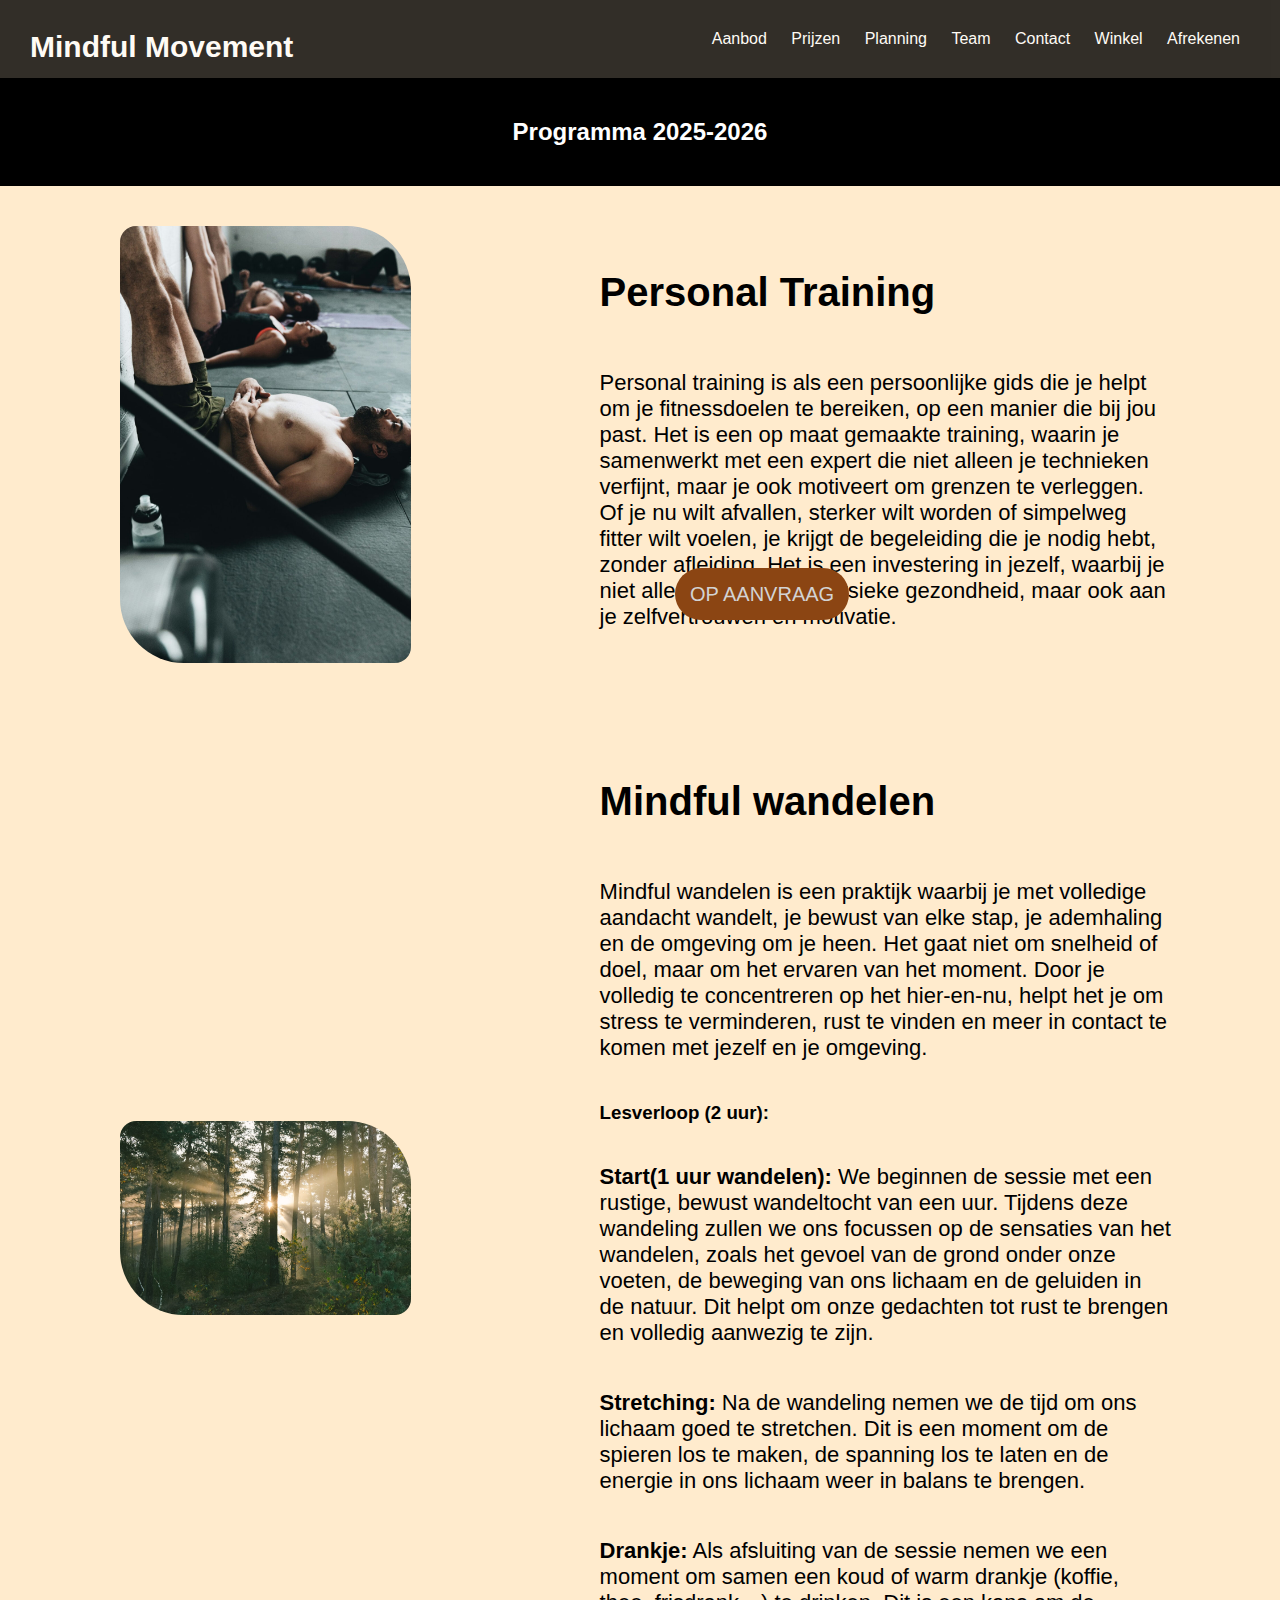
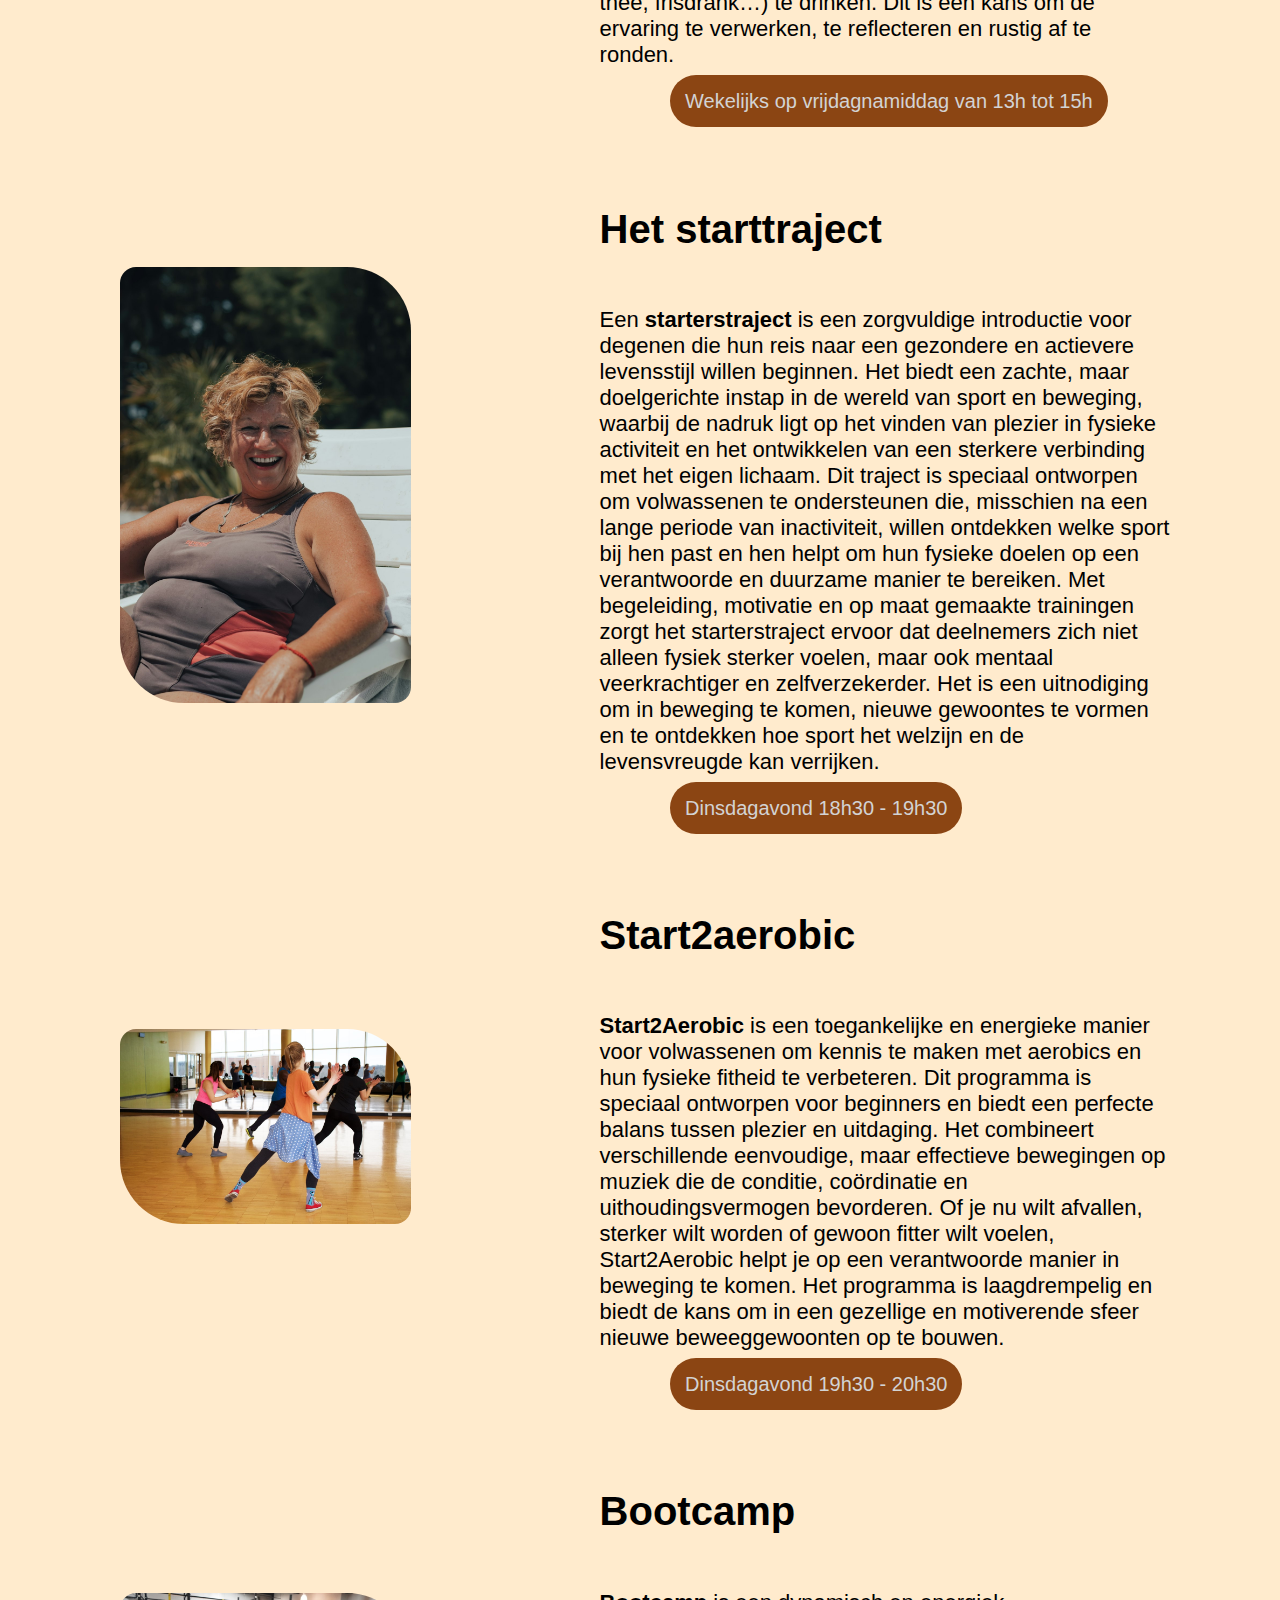
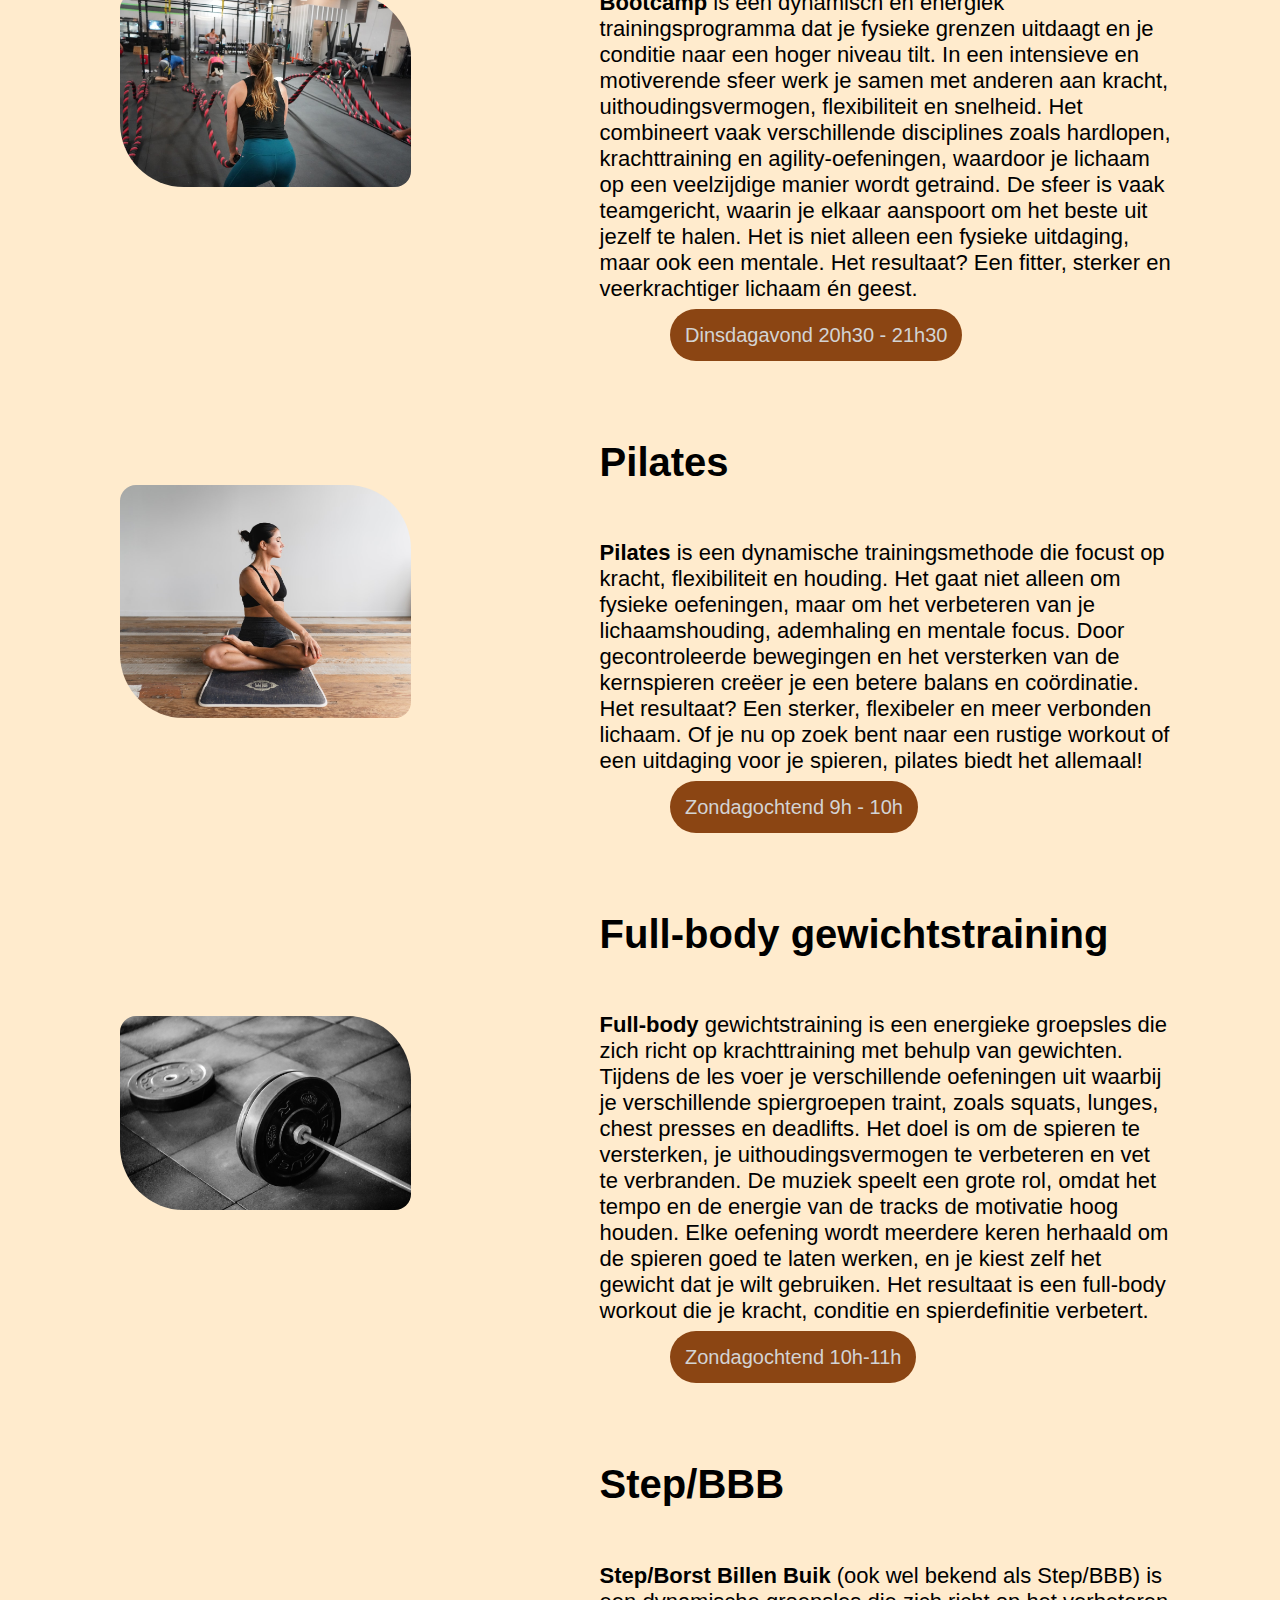
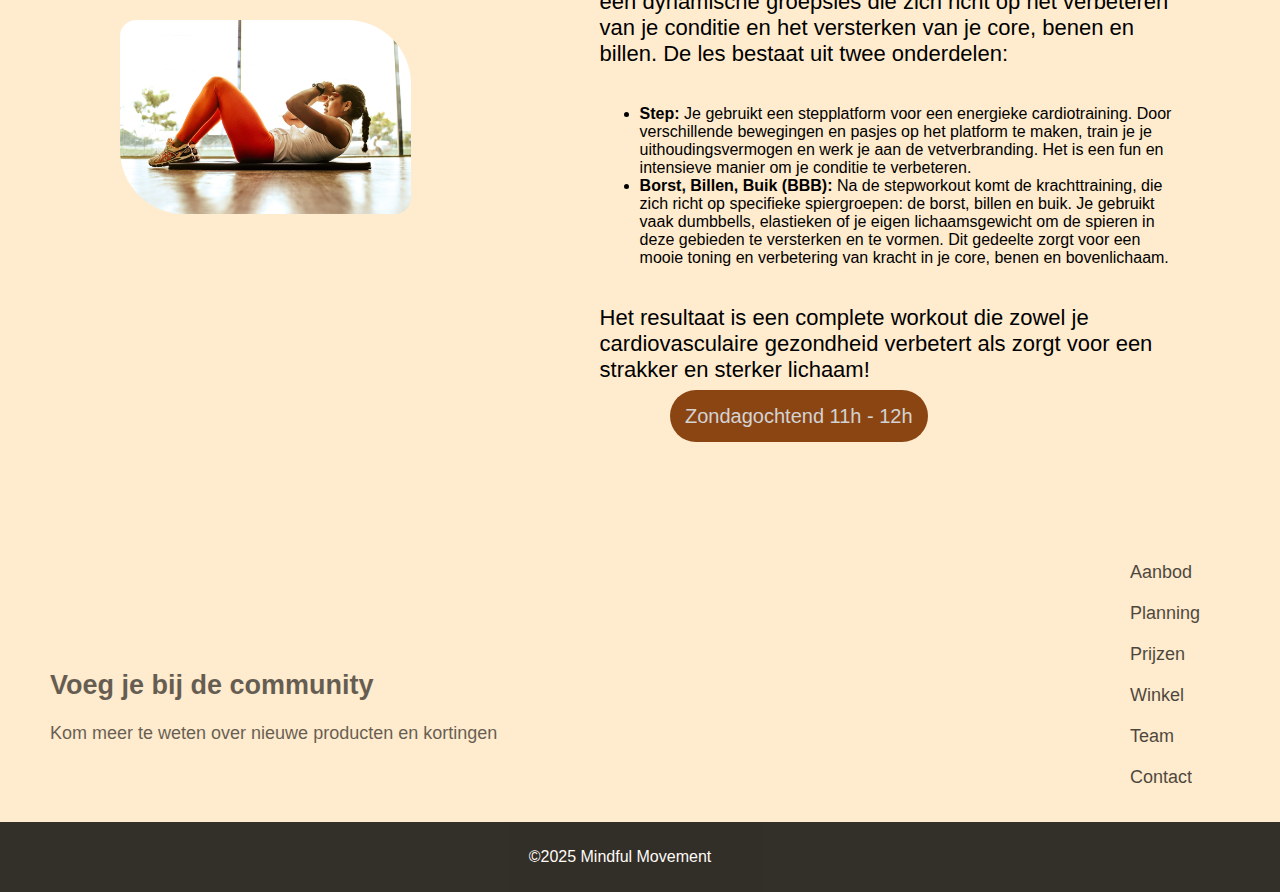
==== pages/aanbod.html @ 338db0da "V1" ====
<!DOCTYPE html>
<html lang="en">
<head>
    <meta charset="UTF-8">
    <meta name="viewport" content="width=device-width;initial-scale=1.0">
    <title>Aanbod - Groepslessen</title>
    <link rel="stylesheet" href="../style/style-aanbod.css">
</head>
<body>
<nav class="nav">
    <a class="navbar-logo" href="../index.html">Mindful Movement</a>
    <a class="navbar" href="./aanbod.html">Aanbod</a>
    <a class="navbar" href="./prijzen.html">Prijzen</a>
    <a class="navbar" href="./planning.html">Planning</a>
    <a class="navbar" href="#">Team</a>
    <a class="navbar" href="./contact.html">Contact</a>
    <a class="navbar" href="./winkel.html">Winkel</a>
    <a class="navbar" href="#">Afrekenen</a>
</nav>
<div class="aanbod">
    <h2>Programma 2025-2026</h2>
</div>

<section class="block2a">
    <div class="image-con">
        <img src="../Images/8.jpg" alt="foto">
        <div class="text-container">
            <h2>Personal Training</h2>
            <p>Personal training is als een persoonlijke gids die je helpt om je fitnessdoelen te bereiken, op een
                manier die bij jou past. Het is een op maat gemaakte training, waarin je samenwerkt met een expert
                die
                niet alleen je technieken verfijnt, maar je ook motiveert om grenzen te verleggen. Of je nu wilt
                afvallen, sterker wilt worden of simpelweg fitter wilt voelen, je krijgt de begeleiding die je nodig
                hebt, zonder afleiding. Het is een investering in jezelf, waarbij je niet alleen werkt aan je
                fysieke
                gezondheid, maar ook aan je zelfvertrouwen en motivatie.</p>
        </div>
    </div>
    <a href="./contact.html" class="button">OP AANVRAAG</a>
</section>


<section class="block2a">
    <div class="image-con">
        <img src="../Images/15.jpg" alt="foto">
        <div class="text-container">
            <h2>Mindful wandelen</h2>
            <p>Mindful wandelen is een praktijk waarbij je met volledige aandacht wandelt, je bewust van elke stap, je
                ademhaling en de omgeving om je heen. Het gaat niet om snelheid of doel, maar om het ervaren van het
                moment. Door je volledig te concentreren op het hier-en-nu, helpt het je om stress te verminderen, rust
                te vinden en meer in contact te komen met jezelf en je omgeving.</p>
            <h3>Lesverloop (2 uur):</h3>
            <p><strong>Start(1 uur wandelen): </strong>We beginnen de sessie met een rustige, bewust wandeltocht van een
                uur. Tijdens
                deze wandeling zullen we ons focussen op de sensaties van het wandelen, zoals het gevoel van de grond
                onder onze voeten, de beweging van ons lichaam en de geluiden in de natuur. Dit helpt om onze gedachten
                tot rust te brengen en volledig aanwezig te zijn.</p>
            <p><strong>Stretching:</strong> Na de wandeling nemen we de tijd om ons lichaam goed te stretchen. Dit is een moment om de
                spieren los te maken, de spanning los te laten en de energie in ons lichaam weer in balans te
                brengen.</p>
            <p><strong>Drankje:</strong> Als afsluiting van de sessie nemen we een moment om samen een koud of warm drankje (koffie,
                thee, frisdrank…) te drinken. Dit is een kans om de ervaring te verwerken, te reflecteren en rustig af
                te ronden.</p>
        </div>
    </div>
    <a href="./winkel.html" class="button1">Wekelijks op vrijdagnamiddag van 13h tot 15h</a>
</section>

<section class="block2a">
    <div class="image-con">
        <img src="../Images/9.jpg" alt="foto">
        <div class="text-container">
            <h2>Het starttraject</h2>
            <p>Een <strong>starterstraject</strong> is een zorgvuldige introductie voor degenen die hun reis naar een gezondere en
                actievere levensstijl willen beginnen. Het biedt een zachte, maar doelgerichte instap in de wereld van
                sport en beweging, waarbij de nadruk ligt op het vinden van plezier in fysieke activiteit en het
                ontwikkelen van een sterkere verbinding met het eigen lichaam. Dit traject is speciaal ontworpen om
                volwassenen te ondersteunen die, misschien na een lange periode van inactiviteit, willen ontdekken welke
                sport bij hen past en hen helpt om hun fysieke doelen op een verantwoorde en duurzame manier te
                bereiken. Met begeleiding, motivatie en op maat gemaakte trainingen zorgt het starterstraject ervoor dat
                deelnemers zich niet alleen fysiek sterker voelen, maar ook mentaal veerkrachtiger en zelfverzekerder.
                Het is een uitnodiging om in beweging te komen, nieuwe gewoontes te vormen en te ontdekken hoe sport het
                welzijn en de levensvreugde kan verrijken.
            </p>
        </div>
    </div>
    <a href="./winkel.html" class="button1">Dinsdagavond 18h30 - 19h30</a>
</section>

<section class="block2a">
    <div class="image-con">
        <img src="../Images/10.jpg" alt="foto">
        <div class="text-container">
            <h2>Start2aerobic</h2>
            <p><strong>Start2Aerobic</strong> is een toegankelijke en energieke manier voor volwassenen om kennis te maken met aerobics
                en hun fysieke fitheid te verbeteren. Dit programma is speciaal ontworpen voor beginners en biedt een
                perfecte balans tussen plezier en uitdaging. Het combineert verschillende eenvoudige, maar effectieve
                bewegingen op muziek die de conditie, coördinatie en uithoudingsvermogen bevorderen. Of je nu wilt
                afvallen, sterker wilt worden of gewoon fitter wilt voelen, Start2Aerobic helpt je op een verantwoorde
                manier in beweging te komen. Het programma is laagdrempelig en biedt de kans om in een gezellige en
                motiverende sfeer nieuwe beweeggewoonten op te bouwen.</p>
        </div>
    </div>
    <a href="./winkel.html" class="button1">Dinsdagavond 19h30 - 20h30</a>
</section>
<section class="block2a">
    <div class="image-con">
        <img src="../Images/11.jpg" alt="foto">
        <div class="text-container">
            <h2>Bootcamp</h2>
            <p><strong>Bootcamp</strong> is een dynamisch en energiek trainingsprogramma dat je fysieke grenzen uitdaagt en je conditie
                naar een hoger niveau tilt. In een intensieve en motiverende sfeer werk je samen met anderen aan kracht,
                uithoudingsvermogen, flexibiliteit en snelheid. Het combineert vaak verschillende disciplines zoals
                hardlopen, krachttraining en agility-oefeningen, waardoor je lichaam op een veelzijdige manier wordt
                getraind. De sfeer is vaak teamgericht, waarin je elkaar aanspoort om het beste uit jezelf te halen. Het
                is niet alleen een fysieke uitdaging, maar ook een mentale. Het resultaat? Een fitter, sterker en
                veerkrachtiger lichaam én geest.</p>
        </div>
    </div>
    <a href="./winkel.html" class="button1">Dinsdagavond 20h30 - 21h30</a>
</section>
<section class="block2a">
    <div class="image-con">
        <img src="../Images/12.jpg" alt="foto">
        <div class="text-container">
            <h2>Pilates</h2>
            <p><strong>Pilates</strong> is een dynamische trainingsmethode die focust op kracht, flexibiliteit en houding. Het gaat niet
                alleen om fysieke oefeningen, maar om het verbeteren van je lichaamshouding, ademhaling en mentale
                focus. Door gecontroleerde bewegingen en het versterken van de kernspieren creëer je een betere balans
                en coördinatie. Het resultaat? Een sterker, flexibeler en meer verbonden lichaam. Of je nu op zoek bent
                naar een rustige workout of een uitdaging voor je spieren, pilates biedt het allemaal!</p>
        </div>
    </div>
    <a href="./winkel.html" class="button1">Zondagochtend 9h - 10h</a>
</section>
<section class="block2a">
    <div class="image-con">
        <img src="../Images/13.jpg" alt="foto">
        <div class="text-container">
            <h2>Full-body gewichtstraining</h2>
            <p><strong>Full-body</strong> gewichtstraining is een energieke groepsles die zich richt op krachttraining met behulp van
                gewichten. Tijdens de les voer je verschillende oefeningen uit waarbij je verschillende spiergroepen
                traint, zoals squats, lunges, chest presses en deadlifts. Het doel is om de spieren te versterken, je
                uithoudingsvermogen te verbeteren en vet te verbranden. De muziek speelt een grote rol, omdat het tempo
                en de energie van de tracks de motivatie hoog houden. Elke oefening wordt meerdere keren herhaald om de
                spieren goed te laten werken, en je kiest zelf het gewicht dat je wilt gebruiken. Het resultaat is een
                full-body workout die je kracht, conditie en spierdefinitie verbetert.</p>
        </div>
    </div>
    <a href="./winkel.html" class="button1">Zondagochtend 10h-11h</a>
</section>
<section class="block2a">
    <div class="image-con">
        <img src="../Images/14.jpg" alt="foto">
        <div class="text-container">
            <h2>Step/BBB</h2>
            <p><strong>Step/Borst Billen Buik</strong> (ook wel bekend als Step/BBB) is een dynamische groepsles die zich richt op het
                verbeteren van je conditie en het versterken van je core, benen en billen. De les bestaat uit twee
                onderdelen:</p>
            <ul>
                <li><strong>Step:</strong> Je gebruikt een stepplatform voor een energieke cardiotraining. Door verschillende bewegingen
                    en pasjes op het platform te maken, train je je uithoudingsvermogen en werk je aan de
                    vetverbranding. Het is een fun en intensieve manier om je conditie te verbeteren.
                </li>
                <li><strong>Borst, Billen, Buik (BBB):</strong> Na de stepworkout komt de krachttraining, die zich richt op specifieke
                    spiergroepen: de borst, billen en buik. Je gebruikt vaak dumbbells, elastieken of je eigen
                    lichaamsgewicht om de spieren in deze gebieden te versterken en te vormen. Dit gedeelte zorgt voor
                    een mooie toning en verbetering van kracht in je core, benen en bovenlichaam.
                </li>
            </ul>
            <p>Het resultaat is een complete workout die zowel je cardiovasculaire gezondheid verbetert als zorgt voor
                een strakker en sterker lichaam!</p>
        </div>
    </div>
    <a href="./winkel.html" class="button1">Zondagochtend 11h - 12h</a>
</section>

<section>
    <div class="community-container">
        <div class="community-text">
            <h2>Voeg je bij de community</h2>
            <p>Kom meer te weten over nieuwe producten en kortingen</p>
        </div>
    </div>
</section>
<section class="right">
    <div class="rechts">
        <a href="./aanbod.html">Aanbod</a>
        <a href="#">Planning</a>
        <a href="#">Prijzen</a>
        <a href="#">Winkel</a>
        <a href="#">Team</a>
        <a href="#">Contact</a>
    </div>
</section>
<footer>
    <p>&copy;2025 Mindful Movement</p>
</footer>

</body>
</html>
---- style/style-aanbod.css ----
body {
    font-family: 'Caveat', sans-serif;
    background-color: blanchedalmond;
    width: 100%;
    padding: 0;
    margin: 0;
    transition: 0.5s ease-in-out;
}

.nav {
    background-color: black;
    padding: 30px;
    text-align: right;
    opacity: 0.8;
}

.navbar {
    text-decoration-line: none;
    color: white;
    padding: 10px;
}

.navbar:hover {
    text-decoration-line: underline;
}

.navbar-logo {
    display: inline-block;
    float: left;
    font-weight: bold;
    font-size: 30px;
    color: white;
    text-decoration-line: none;
}

.image-con {
    display: flex;
    flex-direction: row;
    align-items: center;
    gap: 20px;
    margin-left: 100px;
}

.image-con img {
    width: 26%;
    height: auto;
    object-fit: cover;
    border-radius: 1rem 4rem 1rem 4rem;
}

.text-container h2, .text-container p , h3, ul{
    max-width: 100%;
    margin-left: 100px;
}

.text-container {
    display: flex;
    flex-direction: column;
    max-width: 60%;
    margin: auto;
}

.button {
    border-radius: 30px;
    background: saddlebrown;
    position: relative;
    left: 580px;
    bottom: 80px;
    width: 250px;
    height: 60px;
    font-size: 20px;
    transition: 0.5s ease-in-out;
    padding: 15px;
    margin: 75px;
}

.button:hover {
    background: black;
    transition: 0.5s ease-in-out;

}

.container {
    display: flex;
    max-width: 1100px;
    align-items: baseline;
}

footer {
    background-color: black;
    color: white;
    padding: 10px;
    text-align: center;
    opacity: 0.8;
    position: relative;
    width: 100%;
    top: 260px;
}

footer p {
    position: relative;
    left: 40px;
}

.rechts {
    display: flex;
    justify-content: right;
    padding: 30px;
    float: right;
    gap: 20px;
    flex-direction: column;
}

.rechts a {
    color: black;
    opacity: 0.7;
    text-decoration: none;
    font-size: 18px;
    position: relative;
    right: 50px;
    bottom: 30px;
}

.rechts a:hover {
    text-decoration: underline;
}

.community-text {
    margin-left: 50px;
    position: relative;
    top: 200px;
    font-size: 18px;
    opacity: 0.6;
}

.aanbod {
    background-color: black;
    padding: 20px;
    color: white;
    text-align: center;
}

.block2a {

    margin-top: 20px;
    margin-right: 20px;
    padding: 20px;

}

.block2a h2 {
    white-space: nowrap;
    max-width: 100%;
    font-size: 40px;
    font-weight: bold;
    margin-left: 100px;

}

.block2a p {
    font-size: 22px;
}

.block2a a {
    text-decoration: none;
    color: lightgrey;
}

.button1 {
    border-radius: 30px;
    background: saddlebrown;
    position: relative;
    left: 580px;
    width: 250px;
    height: 60px;
    font-size: 20px;
    transition: 0.5s ease-in-out;
    padding: 15px;
    margin: 70px;
}

.button1:hover {
    background: black;
    transition: 0.5s ease-in-out;
}

.image-con1 {
    display: flex;
    flex-direction: row;
    align-items: center;
    gap: 20px;
    margin-left: 100px;
}

.image-con1 img {
    width: 30%;
    height: 20%;
    object-fit: cover;
    border-radius: 1rem 17rem 17rem 1rem;
}
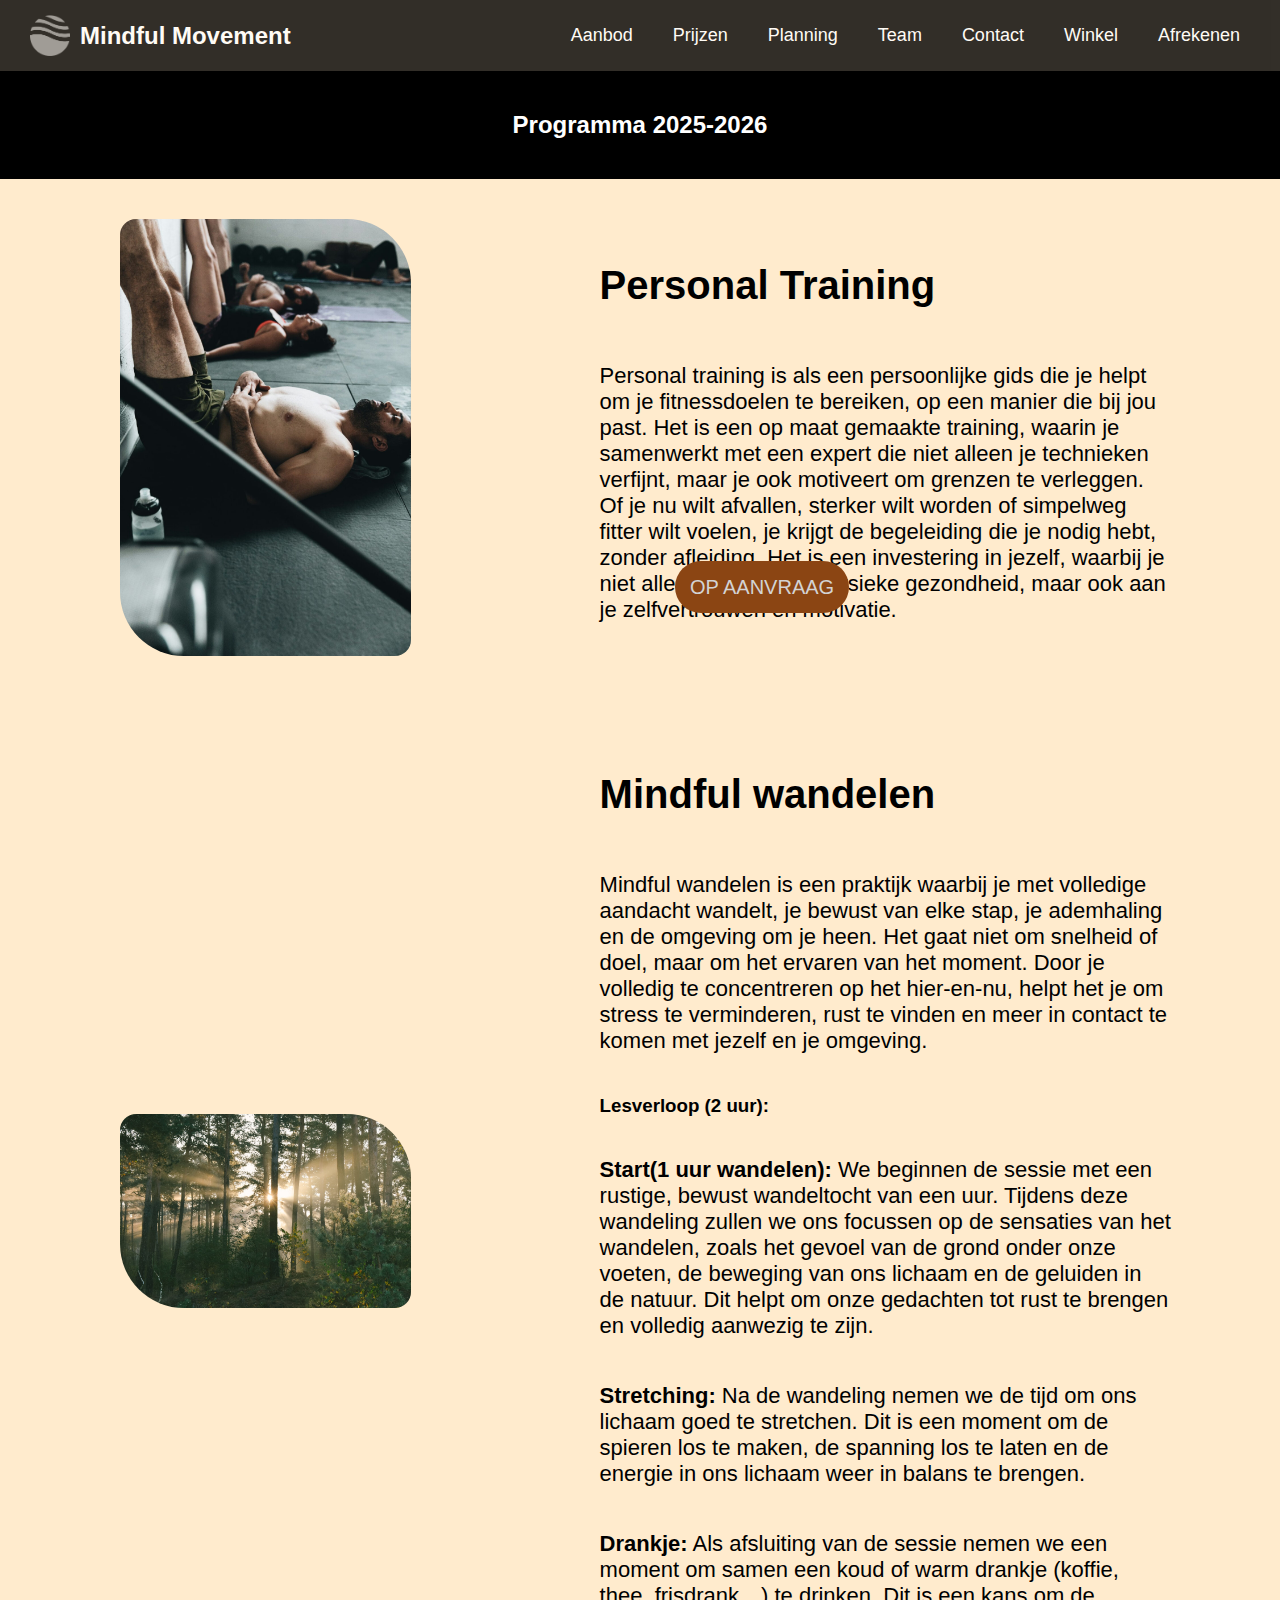
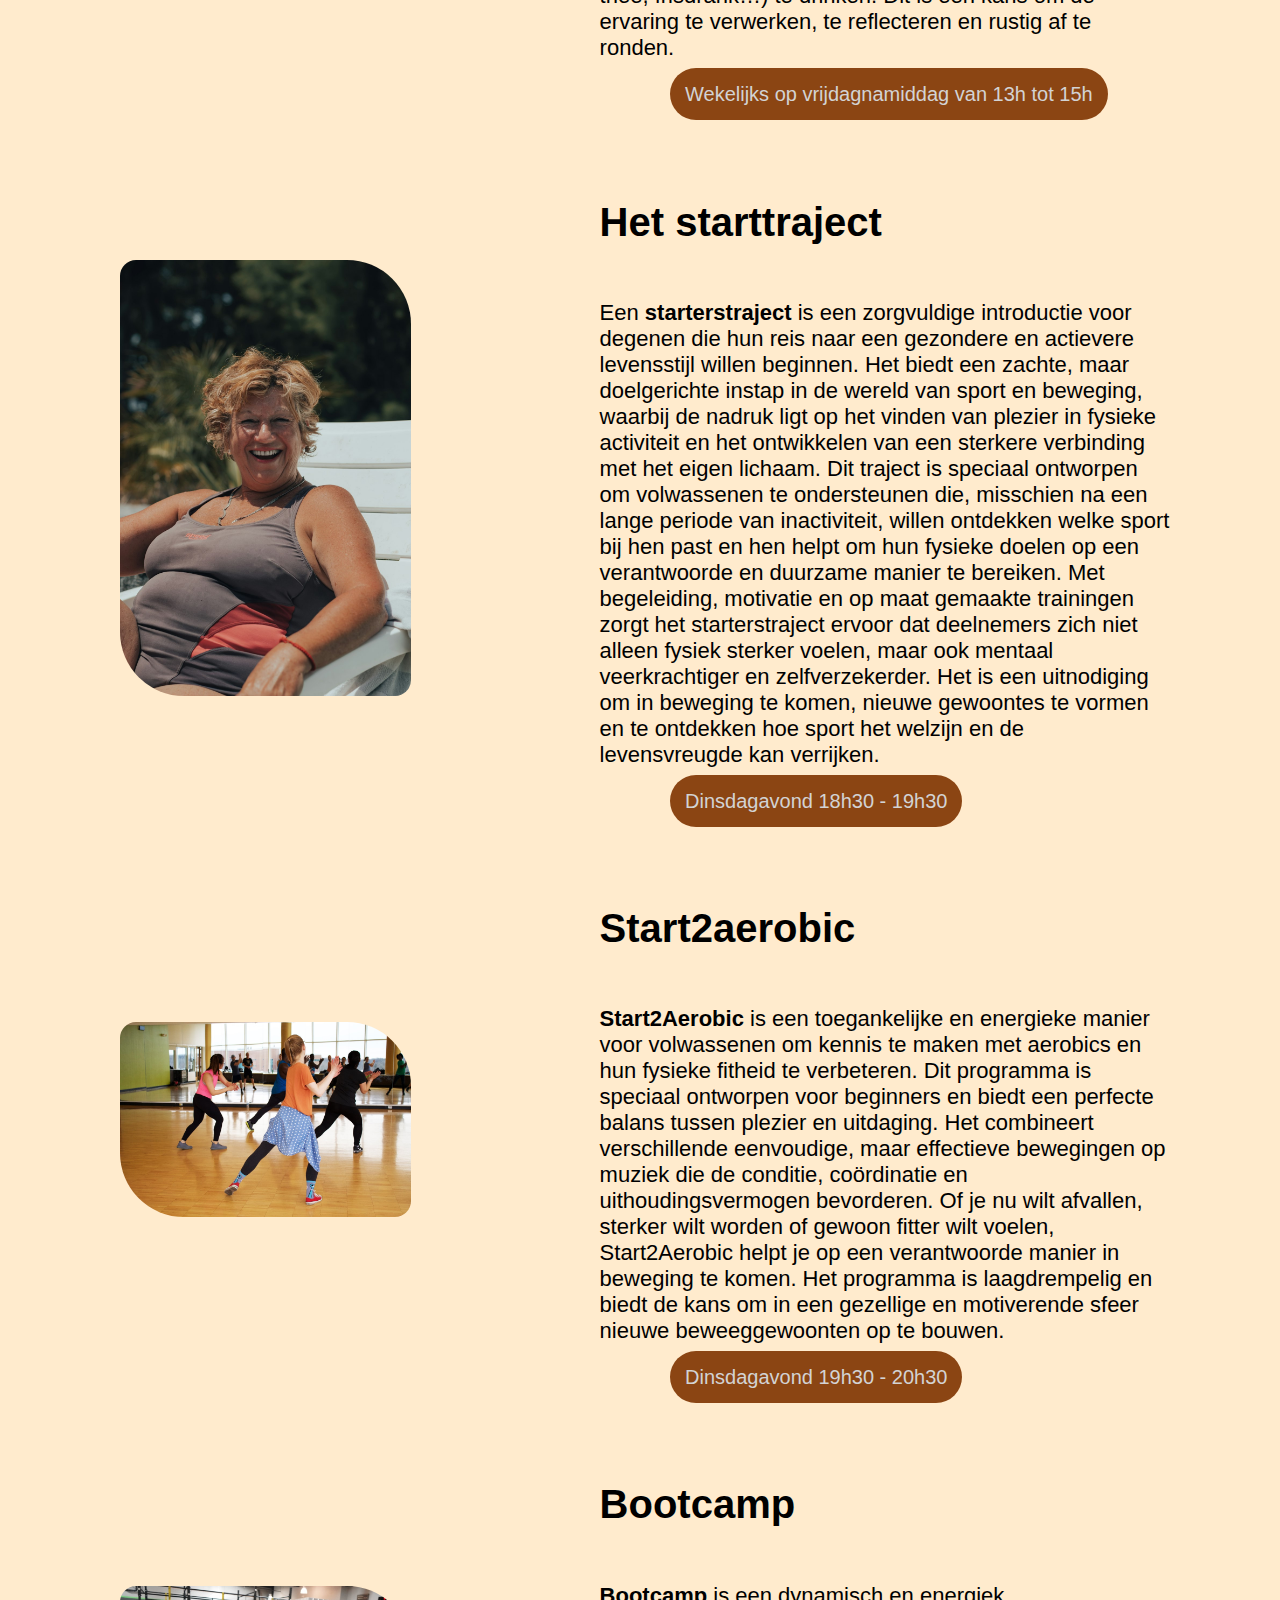
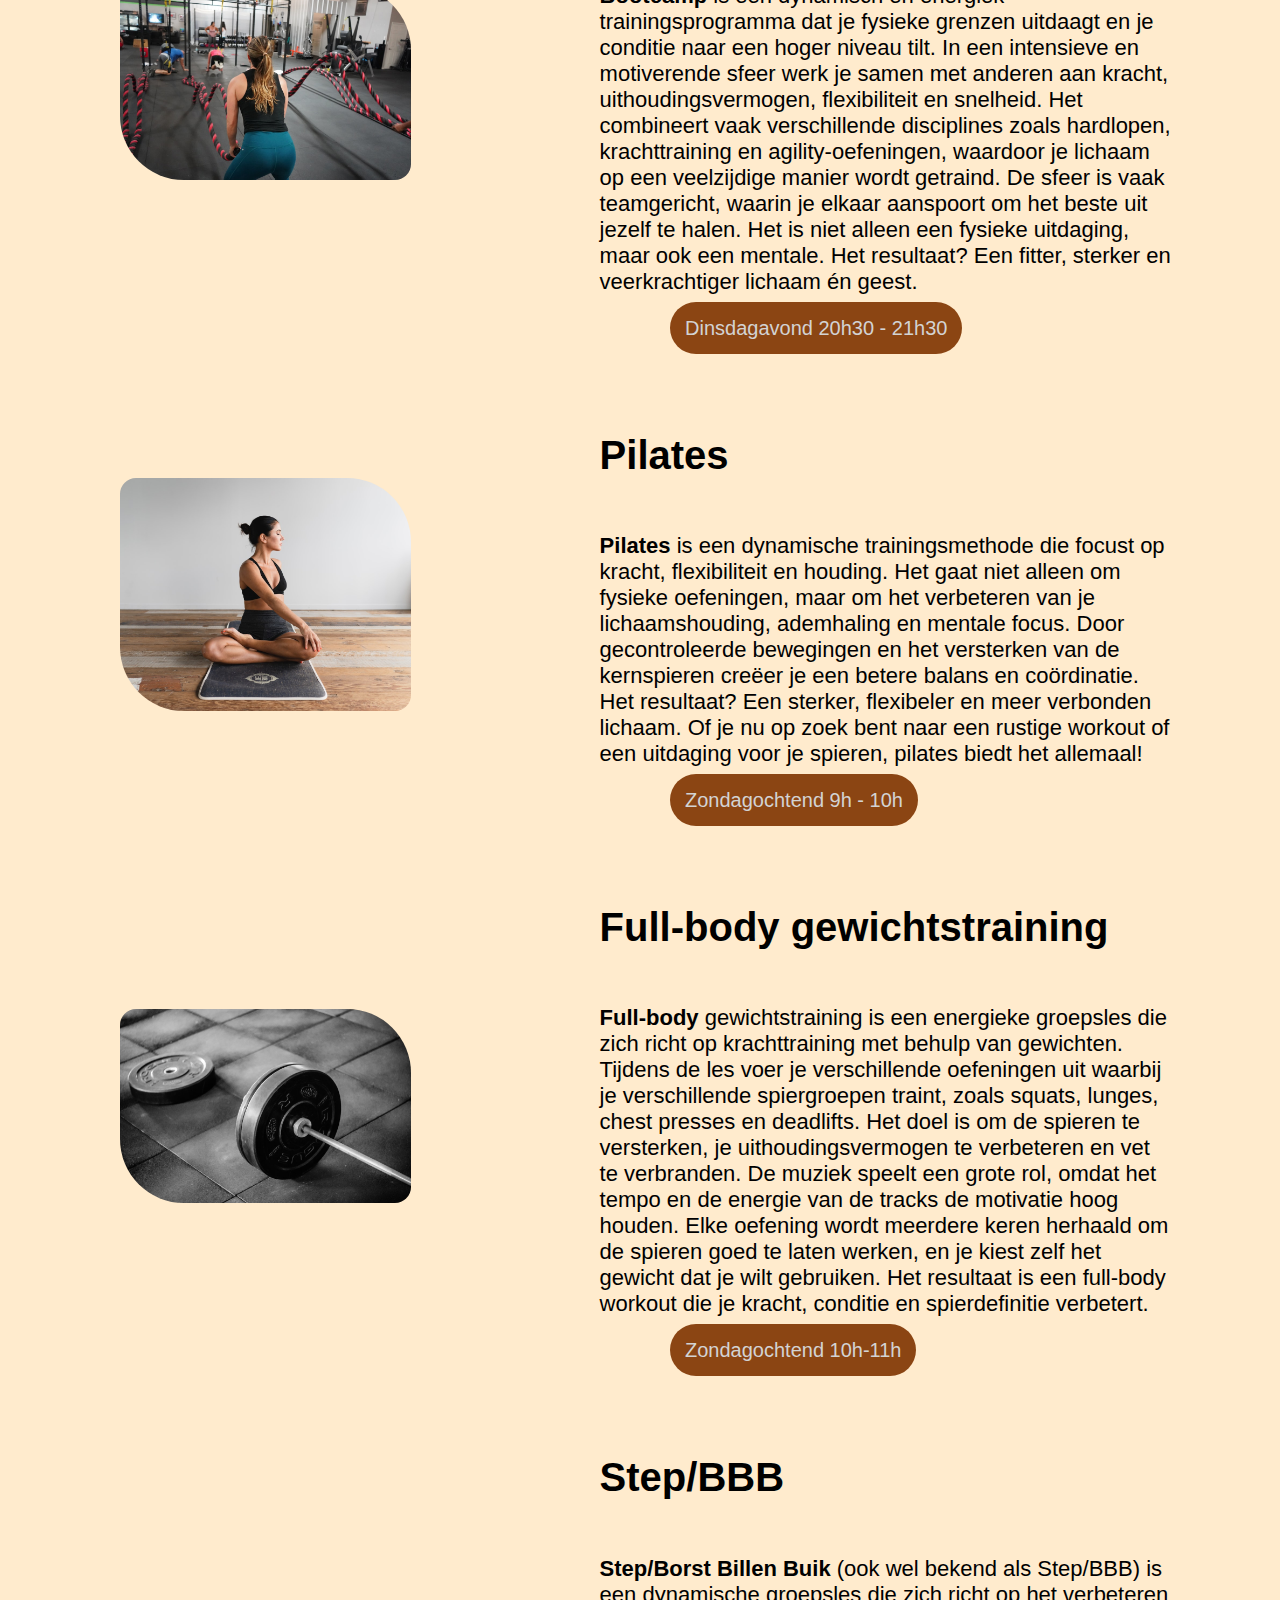
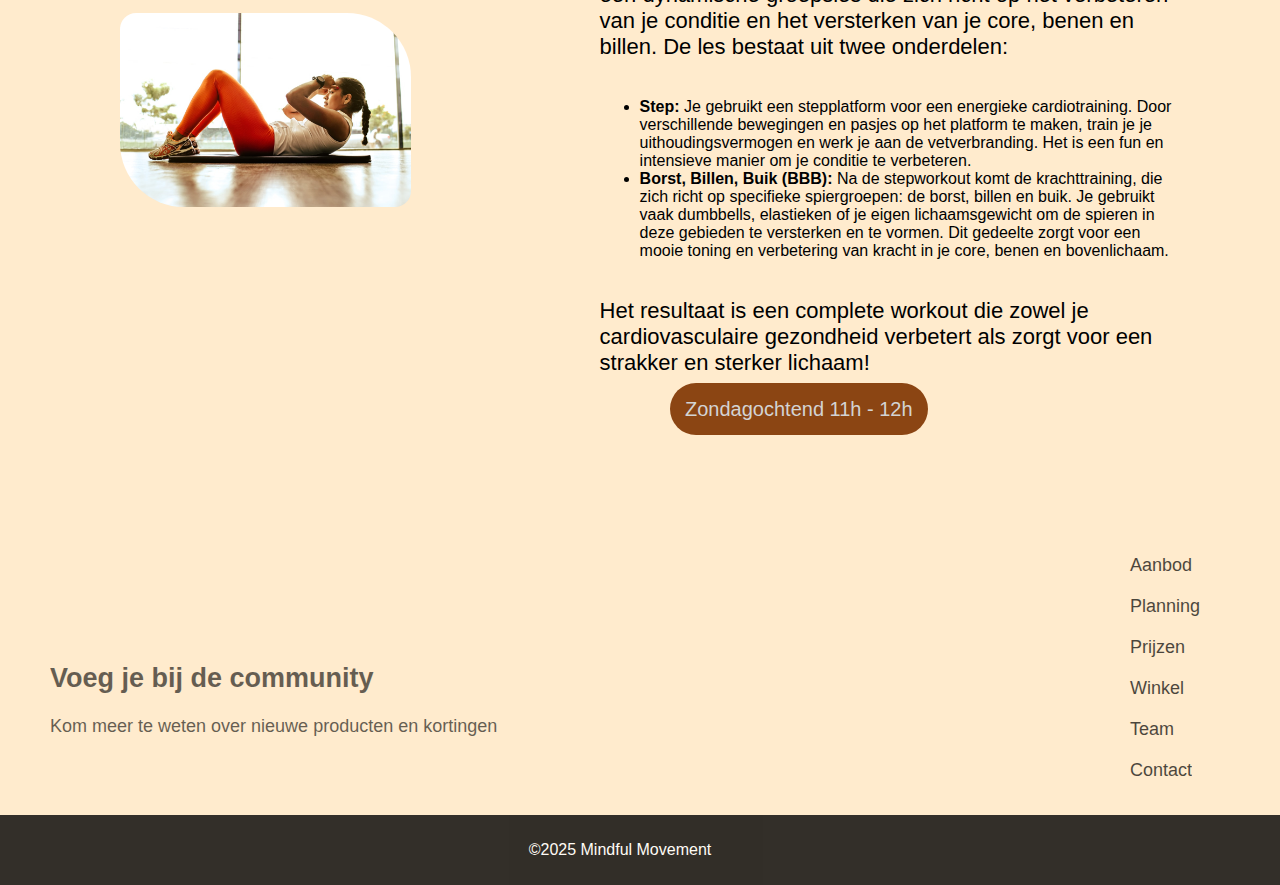
==== commit c11a8397: "V1.2" ====
--- a/pages/aanbod.html
+++ b/pages/aanbod.html
@@ -8,14 +8,19 @@
 </head>
 <body>
 <nav class="nav">
-    <a class="navbar-logo" href="../index.html">Mindful Movement</a>
-    <a class="navbar" href="./aanbod.html">Aanbod</a>
-    <a class="navbar" href="./prijzen.html">Prijzen</a>
-    <a class="navbar" href="./planning.html">Planning</a>
-    <a class="navbar" href="#">Team</a>
-    <a class="navbar" href="./contact.html">Contact</a>
-    <a class="navbar" href="./winkel.html">Winkel</a>
-    <a class="navbar" href="#">Afrekenen</a>
+    <a class="navbar-logo" href="../index.html">
+        <img src="../Images/logo.png" alt="Logo" class="logo">
+        Mindful Movement
+    </a>
+    <div class="nav-links">
+        <a class="navbar" href="./aanbod.html">Aanbod</a>
+        <a class="navbar" href="./prijzen.html">Prijzen</a>
+        <a class="navbar" href="./planning.html">Planning</a>
+        <a class="navbar" href="./team.html">Team</a>
+        <a class="navbar" href="./contact.html">Contact</a>
+        <a class="navbar" href="./winkel.html">Winkel</a>
+        <a class="navbar" href="#">Afrekenen</a>
+    </div>
 </nav>
 <div class="aanbod">
     <h2>Programma 2025-2026</h2>
--- a/style/style-aanbod.css
+++ b/style/style-aanbod.css
@@ -8,29 +8,45 @@
 }
 
 .nav {
+    display: flex;
+    align-items: center;
+    justify-content: space-between;
     background-color: black;
-    padding: 30px;
-    text-align: right;
+    padding: 15px 30px;
     opacity: 0.8;
 }
 
+.navbar-logo {
+    display: flex;
+    align-items: center;
+    font-size: 24px;
+    font-weight: bold;
+    color: white;
+    text-decoration: none;
+    white-space: nowrap;
+}
+
+.logo {
+    width: 40px;
+    height: auto;
+    margin-right: 10px;
+}
+
+.nav-links {
+    display: flex;
+    gap: 20px;
+}
+
 .navbar {
-    text-decoration-line: none;
-    color: white;
+    text-decoration: none;
+    color: white;
+    font-size: 18px;
     padding: 10px;
+    transition: 0.3s;
 }
 
 .navbar:hover {
-    text-decoration-line: underline;
-}
-
-.navbar-logo {
-    display: inline-block;
-    float: left;
-    font-weight: bold;
-    font-size: 30px;
-    color: white;
-    text-decoration-line: none;
+    text-decoration: underline;
 }
 
 .image-con {
